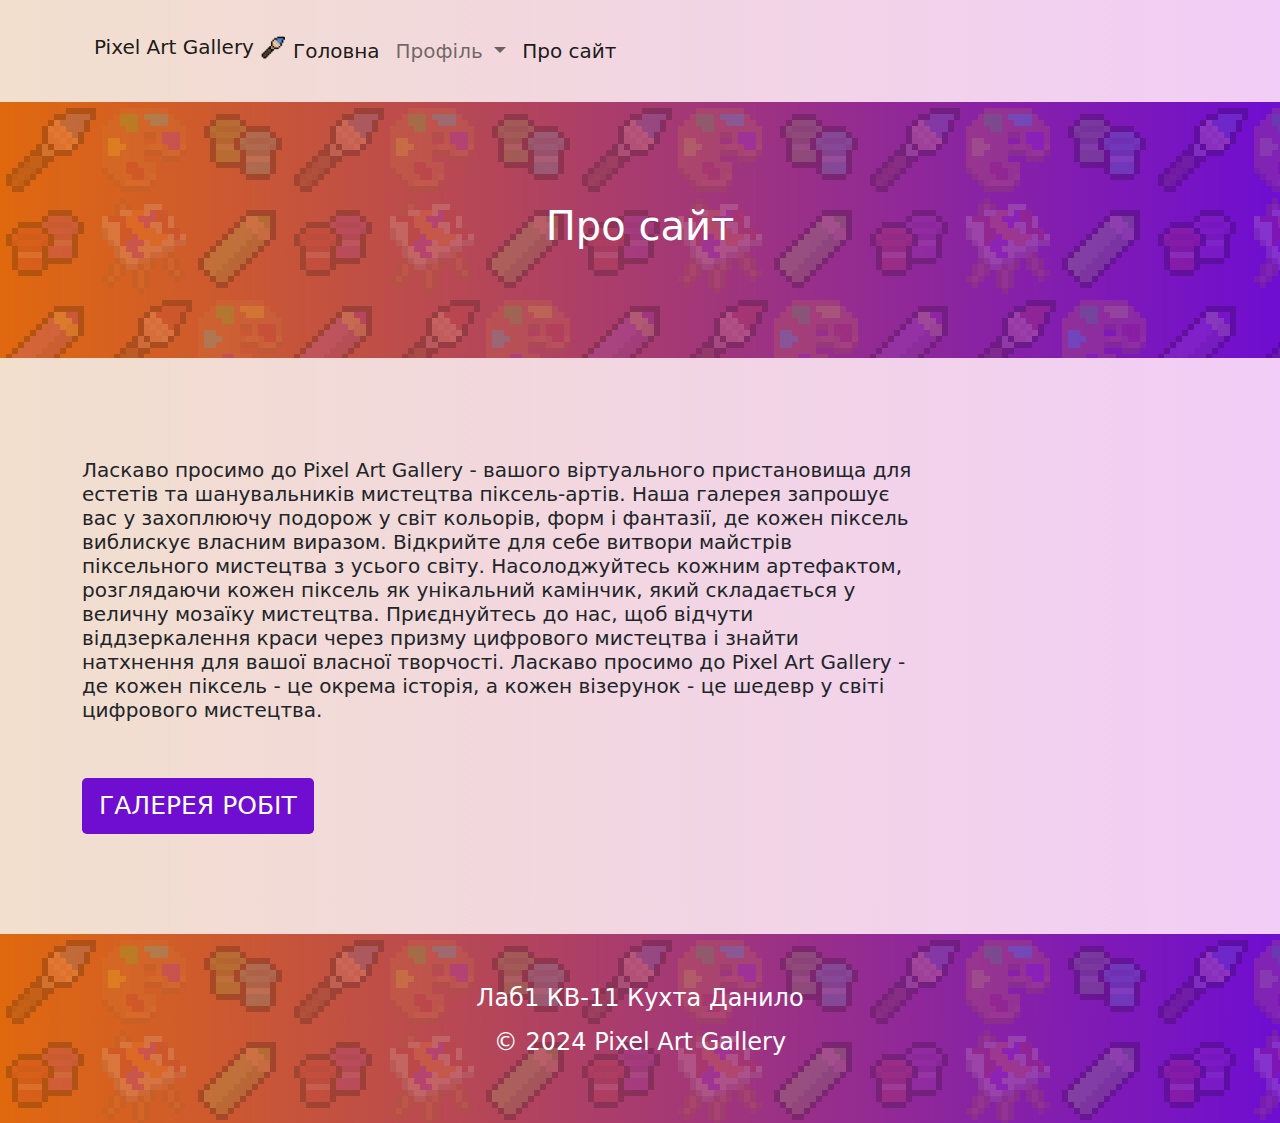
==== about.html @ 2b403cc1 "Add files via upload" ====
<!DOCTYPE html>
<html lang="en">
<head>
    <meta charset="UTF-8">
    <meta http-equiv="X-UA-Compatible" content="IE=edge">
    <meta name="viewport" content="width=device-width, initial-scale=1.0">
    <link rel="shortcut icon" href="img/icon.png" type="image/x-icon">
    <link href="css/bootstrap.min.css" rel="stylesheet">
    <link href="css/fontello.css" rel="stylesheet">
    <link href="css/style.css" rel="stylesheet">
    <title>Онлайн-галерея — Pixel Art Gallery</title>
</head>
<body>
    <div class="wrapper">
        <section class="navbarmenu">
            <div class="container">
                <nav class="navbar navbar-expand-lg navbar-light ">
                    <div class="container-fluid">
                        <div style="display: flex;">
                            <h5 class="navbar-brand" >Pixel Art Gallery</h5>
                            <img src="img/icons/icon1.png"  class="rounded" style="width: 25px; height: 25px; margin-left: -10px; margin-top: 5px;">
                        </div>
                        <button class="navbar-toggler" type="button" data-bs-toggle="collapse" data-bs-target="#navbarSupportedContent" aria-controls="navbarSupportedContent" aria-expanded="false" aria-label="Toggle navigation">
                            <span class="navbar-toggler-icon"></span>
                        </button>
                        <div class="collapse navbar-collapse" id="navbarSupportedContent">
                            <ul class="navbar-nav me-auto mb-2 mb-lg-0">
                                <li class="nav-item">
                                    <a class="nav-link active" aria-current="page" href="index.html">Головна</a>
                                </li>
                                <li class="nav-item dropdown">
                                    <a class="nav-link dropdown-toggle" href="#" id="navbarDropdown" role="button" data-bs-toggle="dropdown" aria-expanded="false">
                                        Профіль
                                    </a>
                                    <ul class="dropdown-menu" aria-labelledby="navbarDropdown">
                                        <li><a class="dropdown-item" href="signup.html">Зареєструватись</a></li>
                                        <li><a class="dropdown-item" href="signin.html">Увійти</a></li>
                                        <li><hr class="dropdown-divider">
                                            <a class="dropdown-item" href="profile.html">Користувач</a>
                                        </li>
                                    </ul>
                                </li>
                                <li class="nav-item">
                                    <a class="nav-link active" aria-current="page" href="about.html">Про сайт</a>
                                </li>
                            </ul>
                        </div>
                    </div>
                </nav>
            </div>
        </section>
    
        <header>
            <div class="container" >
                <div class="row">
                    <div class="col-12">
                        <h1 class="text-center text-white">Про сайт</h1>
                    </div>
                </div>
            </div>
        </header>
    
        <main class="main">
            <section class="about">
                <div class="container">
                    <div class="row align-items-center mb-5">
                        <div class="col-lg-9 col-sm-12">
                            <h5>Ласкаво просимо до Pixel Art Gallery - вашого віртуального пристановища для естетів та шанувальників мистецтва піксель-артів. Наша галерея запрошує вас у захоплюючу подорож у світ кольорів, форм і фантазії, де кожен піксель виблискує власним виразом. Відкрийте для себе витвори майстрів піксельного мистецтва з усього світу. Насолоджуйтесь кожним артефактом, розглядаючи кожен піксель як унікальний камінчик, який складається у величну мозаїку мистецтва. Приєднуйтесь до нас, щоб відчути віддзеркалення краси через призму цифрового мистецтва і знайти натхнення для вашої власної творчості. Ласкаво просимо до Pixel Art Gallery - де кожен піксель - це окрема історія, а кожен візерунок - це шедевр у світі цифрового мистецтва.</h5>
                        </div>
                        
                        
                    </div>
                    <div class="row">
                        <div class="col-12">
                            <a href="index.html" class="btn btn-itd btn-lg text-uppercase">Галерея робіт</a>
                        </div>
                    </div>
                </div>
             </section>   
        </main>
       
        
        <footer class="footer">
            <h4 class="text-center text-white">
                <p>Лаб1 КВ-11 Кухта Данило</p>
                <p>© 2024 Pixel Art Gallery</p>
            </h4>   
        </footer>
    </div>
    
    <script src="js/bootstrap.bundle.min.js"></script>
</body>
</html>
---- css/fontello.css ----
@font-face {
  font-family: 'fontello';
  src: url('../font/fontello.eot?53623283');
  src: url('../font/fontello.eot?53623283#iefix') format('embedded-opentype'),
       url('../font/fontello.woff2?53623283') format('woff2'),
       url('../font/fontello.woff?53623283') format('woff'),
       url('../font/fontello.ttf?53623283') format('truetype'),
       url('../font/fontello.svg?53623283#fontello') format('svg');
  font-weight: normal;
  font-style: normal;
}
/* Chrome hack: SVG is rendered more smooth in Windozze. 100% magic, uncomment if you need it. */
/* Note, that will break hinting! In other OS-es font will be not as sharp as it could be */
/*
@media screen and (-webkit-min-device-pixel-ratio:0) {
  @font-face {
    font-family: 'fontello';
    src: url('../font/fontello.svg?53623283#fontello') format('svg');
  }
}
*/
[class^="icon-"]:before, [class*=" icon-"]:before {
  font-family: "fontello";
  font-style: normal;
  font-weight: normal;
  speak: never;

  display: inline-block;
  text-decoration: inherit;
  width: 1em;
  margin-right: .2em;
  text-align: center;
  /* opacity: .8; */

  /* For safety - reset parent styles, that can break glyph codes*/
  font-variant: normal;
  text-transform: none;

  /* fix buttons height, for twitter bootstrap */
  line-height: 1em;

  /* Animation center compensation - margins should be symmetric */
  /* remove if not needed */
  margin-left: .2em;

  /* you can be more comfortable with increased icons size */
  /* font-size: 120%; */

  /* Font smoothing. That was taken from TWBS */
  -webkit-font-smoothing: antialiased;
  -moz-osx-font-smoothing: grayscale;

  /* Uncomment for 3D effect */
  /* text-shadow: 1px 1px 1px rgba(127, 127, 127, 0.3); */
}

.icon-heart:before { content: '\e800'; } /* '' */
.icon-heart-empty:before { content: '\e801'; } /* '' */
.icon-picture:before { content: '\e802'; } /* '' */
.icon-ok:before { content: '\e803'; } /* '' */
.icon-th-list:before { content: '\e804'; } /* '' */
.icon-th:before { content: '\e805'; } /* '' */
.icon-ok-circled:before { content: '\e806'; } /* '' */
.icon-ok-circled2:before { content: '\e807'; } /* '' */
.icon-cancel-circled:before { content: '\e808'; } /* '' */
.icon-cancel-circled2:before { content: '\e809'; } /* '' */
.icon-info-circled:before { content: '\e80a'; } /* '' */
.icon-help-circled:before { content: '\e80b'; } /* '' */
.icon-home:before { content: '\e80c'; } /* '' */
.icon-basket:before { content: '\e80d'; } /* '' */
.icon-tag:before { content: '\e80e'; } /* '' */
.icon-spin6:before { content: '\e839'; } /* '' */
.icon-plus-squared:before { content: '\f0fe'; } /* '' */
.icon-file-image:before { content: '\f1c5'; } /* '' */
.icon-cart-plus:before { content: '\f217'; } /* '' */
.icon-cart-arrow-down:before { content: '\f218'; } /* '' */
---- css/style.css ----
:root{
    --color1: #e0690e;
    --color2: #6f0dd1;
}

html, body{
    height: 100%;
}

body{
    background: linear-gradient(to right,  #f2dfcd 0%,#f2cdf7 100%);
}

.wrapper{
    min-height: 100%;
    display: flex;
    flex-direction: column;
}

.main{
    flex: 1 1 auto;
}

header, footer, section{
    padding: 100px 0;
}

footer{
    padding: 50px 0;
}

header{
    padding: 200px, 0;
}

header, footer{
    background: url(../img/pattern2.png), var(--color1);
    background: url(../img/pattern2.png), linear-gradient(to right, var(--color1) 0%, var(--color2) 100%);
}




.btn-itd{
    font-size: 25px;
    color: var(--bs-white);
    background-color: var(--color2);
}

.btn-itd:hover{
    color: var(--bs-white);
    background-color: var(--color1);
}

.collapse{
    font-size: 20px;
}



.card{
    background-color: #e1c9e5;
    margin-bottom: 15px;
}

.navbarmenu{
    padding: 20px 0;
}

.about i {
    font-size: 25px;
    color: var(--color2);
}

/* Галерея */
.gallery{
    justify-content: center;
    align-items: center;
}


/* Колір */
.color1 {
    color: var(--color1);
}

.color2 {
    color: var(--color2);
}

.bg1 {
    background-color: var(--color1);
}

.bg2 {
    background-color: var(--color2);
}
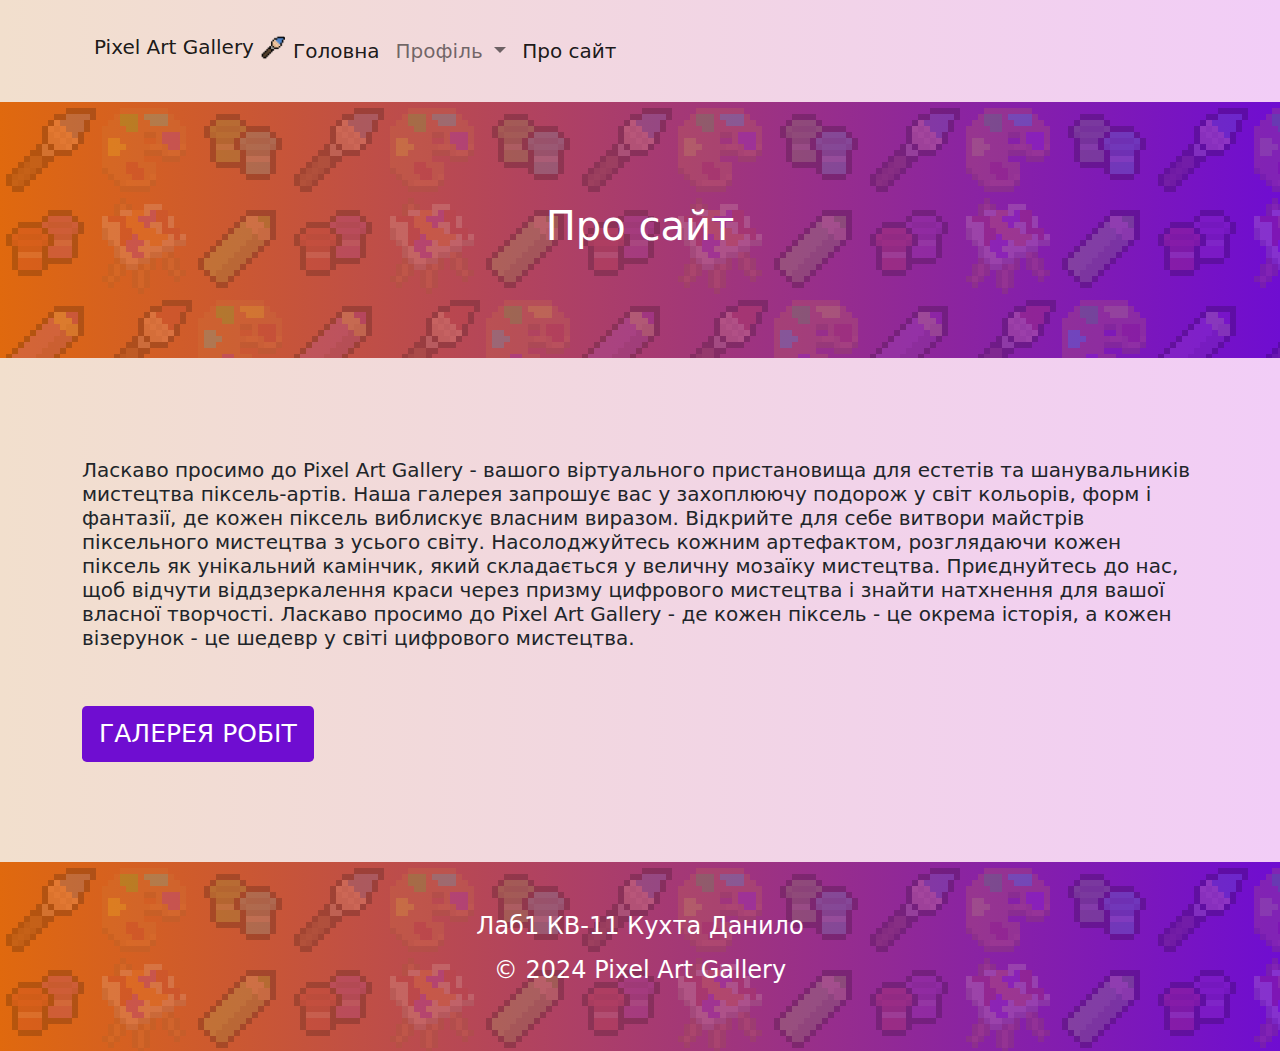
==== commit f08f819d: "Update about.html" ====
--- a/about.html
+++ b/about.html
@@ -64,11 +64,7 @@
             <section class="about">
                 <div class="container">
                     <div class="row align-items-center mb-5">
-                        <div class="col-lg-9 col-sm-12">
-                            <h5>Ласкаво просимо до Pixel Art Gallery - вашого віртуального пристановища для естетів та шанувальників мистецтва піксель-артів. Наша галерея запрошує вас у захоплюючу подорож у світ кольорів, форм і фантазії, де кожен піксель виблискує власним виразом. Відкрийте для себе витвори майстрів піксельного мистецтва з усього світу. Насолоджуйтесь кожним артефактом, розглядаючи кожен піксель як унікальний камінчик, який складається у величну мозаїку мистецтва. Приєднуйтесь до нас, щоб відчути віддзеркалення краси через призму цифрового мистецтва і знайти натхнення для вашої власної творчості. Ласкаво просимо до Pixel Art Gallery - де кожен піксель - це окрема історія, а кожен візерунок - це шедевр у світі цифрового мистецтва.</h5>
-                        </div>
-                        
-                        
+                        <h5>Ласкаво просимо до Pixel Art Gallery - вашого віртуального пристановища для естетів та шанувальників мистецтва піксель-артів. Наша галерея запрошує вас у захоплюючу подорож у світ кольорів, форм і фантазії, де кожен піксель виблискує власним виразом. Відкрийте для себе витвори майстрів піксельного мистецтва з усього світу. Насолоджуйтесь кожним артефактом, розглядаючи кожен піксель як унікальний камінчик, який складається у величну мозаїку мистецтва. Приєднуйтесь до нас, щоб відчути віддзеркалення краси через призму цифрового мистецтва і знайти натхнення для вашої власної творчості. Ласкаво просимо до Pixel Art Gallery - де кожен піксель - це окрема історія, а кожен візерунок - це шедевр у світі цифрового мистецтва.</h5>
                     </div>
                     <div class="row">
                         <div class="col-12">
@@ -90,4 +86,4 @@
     
     <script src="js/bootstrap.bundle.min.js"></script>
 </body>
-</html>+</html>
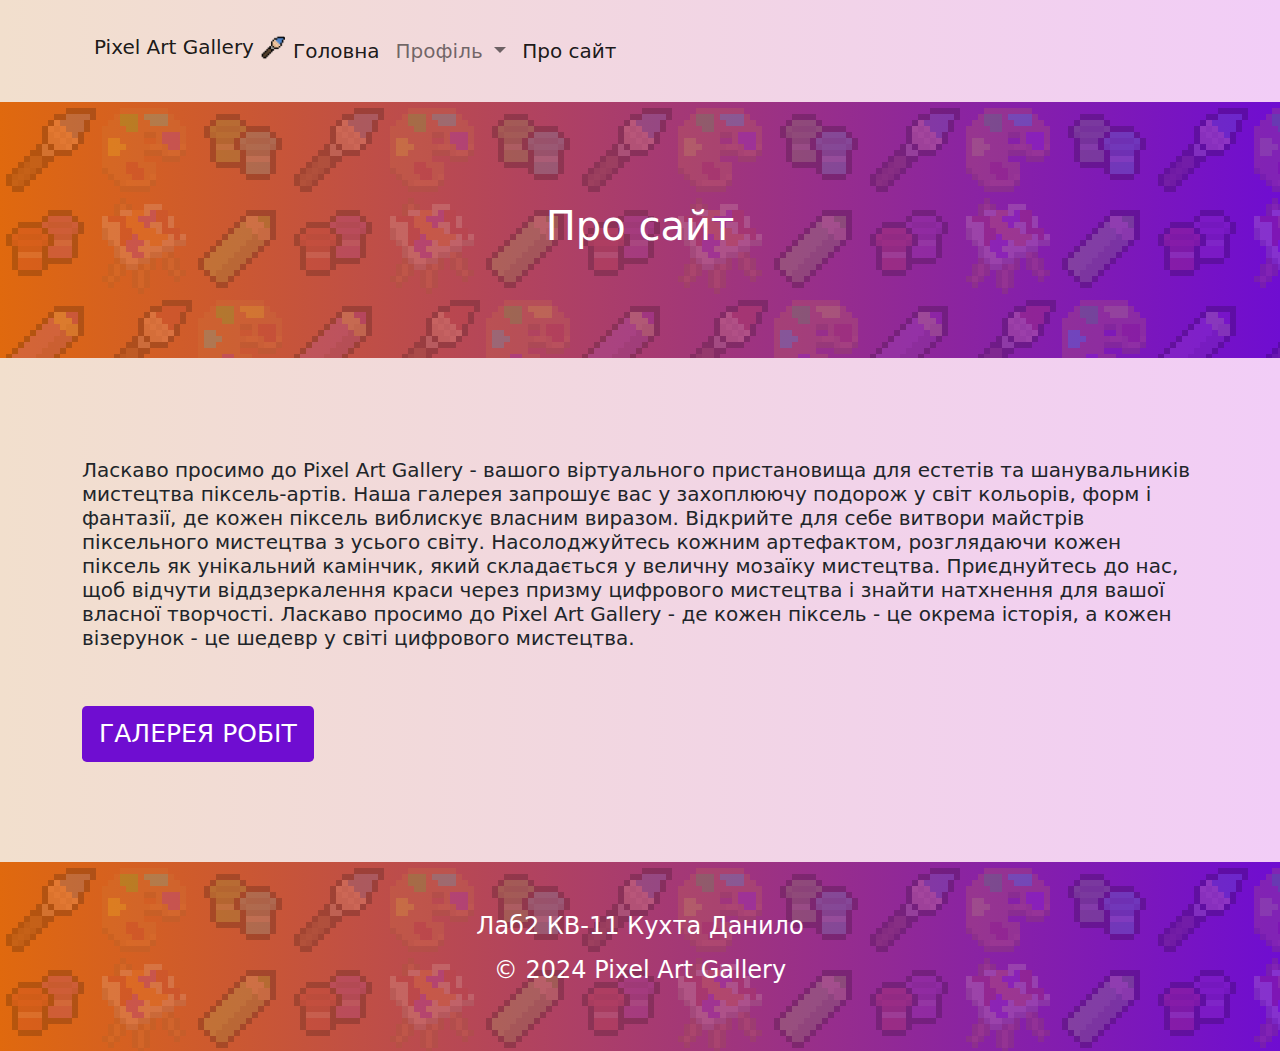
==== commit e6545d76: "Add files via upload" ====
--- a/about.html
+++ b/about.html
@@ -64,11 +64,11 @@
             <section class="about">
                 <div class="container">
                     <div class="row align-items-center mb-5">
-                        <h5>Ласкаво просимо до Pixel Art Gallery - вашого віртуального пристановища для естетів та шанувальників мистецтва піксель-артів. Наша галерея запрошує вас у захоплюючу подорож у світ кольорів, форм і фантазії, де кожен піксель виблискує власним виразом. Відкрийте для себе витвори майстрів піксельного мистецтва з усього світу. Насолоджуйтесь кожним артефактом, розглядаючи кожен піксель як унікальний камінчик, який складається у величну мозаїку мистецтва. Приєднуйтесь до нас, щоб відчути віддзеркалення краси через призму цифрового мистецтва і знайти натхнення для вашої власної творчості. Ласкаво просимо до Pixel Art Gallery - де кожен піксель - це окрема історія, а кожен візерунок - це шедевр у світі цифрового мистецтва.</h5>
+                            <h5>Ласкаво просимо до Pixel Art Gallery - вашого віртуального пристановища для естетів та шанувальників мистецтва піксель-артів. Наша галерея запрошує вас у захоплюючу подорож у світ кольорів, форм і фантазії, де кожен піксель виблискує власним виразом. Відкрийте для себе витвори майстрів піксельного мистецтва з усього світу. Насолоджуйтесь кожним артефактом, розглядаючи кожен піксель як унікальний камінчик, який складається у величну мозаїку мистецтва. Приєднуйтесь до нас, щоб відчути віддзеркалення краси через призму цифрового мистецтва і знайти натхнення для вашої власної творчості. Ласкаво просимо до Pixel Art Gallery - де кожен піксель - це окрема історія, а кожен візерунок - це шедевр у світі цифрового мистецтва.</h5>
                     </div>
                     <div class="row">
                         <div class="col-12">
-                            <a href="index.html" class="btn btn-itd btn-lg text-uppercase">Галерея робіт</a>
+                            <a href="../index.html" class="btn btn-itd btn-lg text-uppercase">Галерея робіт</a>
                         </div>
                     </div>
                 </div>
@@ -78,7 +78,7 @@
         
         <footer class="footer">
             <h4 class="text-center text-white">
-                <p>Лаб1 КВ-11 Кухта Данило</p>
+                <p>Лаб2 КВ-11 Кухта Данило</p>
                 <p>© 2024 Pixel Art Gallery</p>
             </h4>   
         </footer>
@@ -86,4 +86,4 @@
     
     <script src="js/bootstrap.bundle.min.js"></script>
 </body>
-</html>
+</html>--- a/css/style.css
+++ b/css/style.css
@@ -38,9 +38,6 @@
     background: url(../img/pattern2.png), linear-gradient(to right, var(--color1) 0%, var(--color2) 100%);
 }
 
-
-
-
 .btn-itd{
     font-size: 25px;
     color: var(--bs-white);
@@ -56,21 +53,26 @@
     font-size: 20px;
 }
 
+.card{
+    background: linear-gradient(to right,  #f2d2b5 0%,#f7beff 100%);
+    margin-bottom: 15px;
+    
+}
 
-
-.card{
-    background-color: #e1c9e5;
-    margin-bottom: 15px;
+.card-img-top {
+    width: 100%; 
+    height: 100%;
+    object-fit: cover; 
 }
 
 .navbarmenu{
     padding: 20px 0;
 }
 
-.about i {
-    font-size: 25px;
-    color: var(--color2);
+.dropdown-menu{
+    background: linear-gradient(to right,  #f2d2b5 0%,#f7beff 100%);
 }
+
 
 /* Галерея */
 .gallery{
